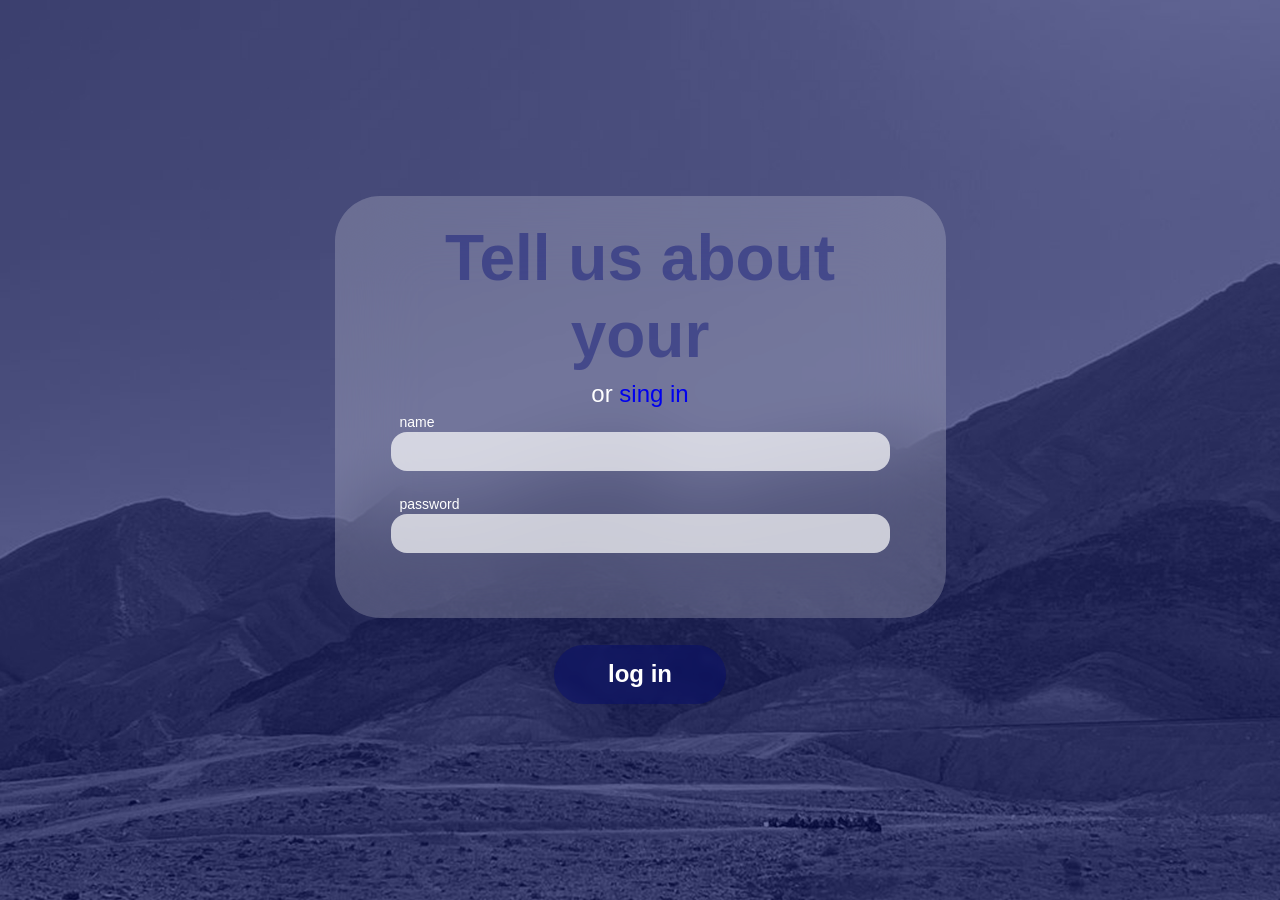
==== ui/character.html @ 6c336029 "html half (половина)" ====
<!DOCTYPE html>
<html lang="en">
<head>
    <meta charset="UTF-8">
    <title>Title</title>
    <link rel="stylesheet" href="style.css">  <!-- ← добавь это -->
</head>
<body>

<div id="login-section" class="login-signin-back">
  <div class="content-wrapper">

    <div class="login-card">
      <h1 class="login-title">Tell us about your </h1>
      <p class="login-subtitle">or <a class="signup-link" href="signup.html">sing in</a></p>

      <div class="input-group">
        <label class="input-label">name</label>
        <input type="text" class="input-field" aria-label="name" />
      </div>

      <div class="input-group">
        <label class="input-label">password</label>
        <input type="password" class="input-field" aria-label="password" />
      </div>
    </div>

    <button class="login-singup-btn">
      <span class="btn-text">log in</span>
    </button>
  </div>

</div>

</body>
</html>
---- ui/style.css ----
body {
  font-family: 'Inter', sans-serif;
  margin: 0;
  padding: 0;
  box-sizing: border-box;
  background-color: #000;
}

a {
  text-decoration: none;
}

*,
*::before,
*::after {
  box-sizing: inherit;
}



img {
  max-width: 100%;
  display: block;
}

button {
  border: none;
  background: none;
  cursor: pointer;
  font-family: inherit;
}

input {
  border: none;
  outline: none;
  font-family: inherit;
}



.login-signin-back {
  position: relative;
  width: 100%;
  min-height: 100vh;
  display: flex;
  justify-content: center;
  align-items: center;
  background-image: url("img/login_back.jpg");
  background-size: cover;
  background-position: center;
  background-repeat: no-repeat;
  overflow: hidden;
}

.content-wrapper {
  position: relative;
  z-index: 2;
  display: flex;
  flex-direction: column;
  align-items: center;
  gap: 27px;
  width: 100%;
  max-width: 651px;
  padding: 20px;
}

/* Glassmorphism Card */
.login-card {
  width: 100%;
  background-color: rgba(255, 255, 255, 0.2);
  backdrop-filter: blur(40px);
  -webkit-backdrop-filter: blur(40px);
  border-radius: 45px;
  padding: 24px 56px 40px 56px;
  display: flex;
  flex-direction: column;
  align-items: center;
}

.login-title {
  font-family: 'Inter', sans-serif;
  font-weight: 700;
  font-size: 64px; /* Estimated from 77px height */
  line-height: 1.2;
  color: rgba(0, 8, 116, 0.4);
  margin: 0;
  text-align: center;
  width: 100%;
}

.login-subtitle {
  font-family: 'Inter', sans-serif;
  font-weight: 400;
  font-size: 24px; /* Estimated from 40px height */
  line-height: 40px;
  color: #ffffff;
  margin: 0 0 0 0; /* Spacing handled by flow */
  text-align: center;
  width: 100%;
}

/* Input Groups */
.input-group {
  width: 100%;
  height: 82px; /* Fixed height from design to maintain rhythm */
  display: flex;
  flex-direction: column;
  justify-content: flex-start;
  margin-top: 0;
}

.input-label {
  font-size: 14px;
  color: #ffffff;
  margin-bottom: 2px;
  margin-left: 9px; /* x position from design */
}

.input-field {
  width: 100%;
  height: 39px;
  background-color: rgba(255, 255, 255, 0.7);
  border-radius: 16px;
  padding: 0 16px;
  font-size: 16px;
  color: #333;
}

/* Login Button */
.login-singup-btn {
  display: flex;
  justify-content: center;
  align-items: center;
  width: 172px;
  height: 59px;
  background-color: rgba(0, 8, 116, 0.4);
  backdrop-filter: blur(4px);
  -webkit-backdrop-filter: blur(4px);
  border-radius: 68px;
  transition: background-color 0.3s ease;
}

.login-singup-btn:hover {
  background-color: rgba(0, 8, 116, 0.6);
}

.btn-text {
  font-family: 'Inter', sans-serif;
  font-weight: 700;
  font-size: 24px;
  color: #ffffff;
  text-transform: lowercase;
}

/* Responsive Adjustments */
@media (max-width: 768px) {
  .login-card {
    padding: 24px 30px 40px 30px;
    border-radius: 30px;
  }

  .login-title {
    font-size: 48px;
  }

  .content-wrapper {
    max-width: 90%;
  }
}
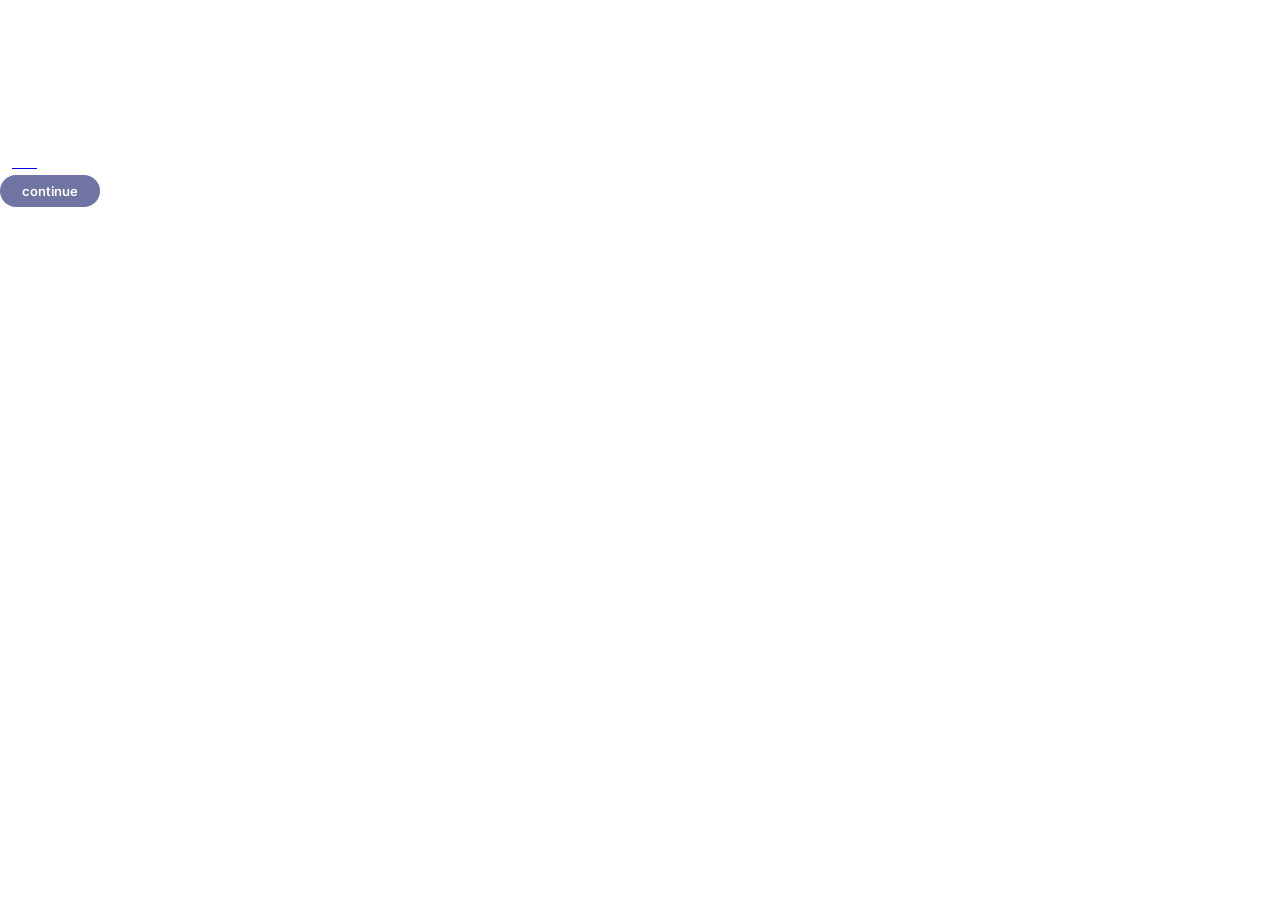
==== commit 44801d7d: "посрал в раковину" ====
--- a/ui/character.html
+++ b/ui/character.html
@@ -1,36 +1,26 @@
 <!DOCTYPE html>
 <html lang="en">
 <head>
-    <meta charset="UTF-8">
-    <title>Title</title>
-    <link rel="stylesheet" href="style.css">  <!-- ← добавь это -->
+  <meta charset="UTF-8">
+  <title>Character</title>
+  <link rel="stylesheet" href="style.css">
+  <script src="https://pyscript.net/releases/2024.1.1/core.js" type="module"></script>
 </head>
-<body>
+<body class="bg-map-img">
 
-<div id="login-section" class="login-signin-back">
-  <div class="content-wrapper">
-
-    <div class="login-card">
-      <h1 class="login-title">Tell us about your </h1>
-      <p class="login-subtitle">or <a class="signup-link" href="signup.html">sing in</a></p>
-
-      <div class="input-group">
-        <label class="input-label">name</label>
-        <input type="text" class="input-field" aria-label="name" />
-      </div>
-
-      <div class="input-group">
-        <label class="input-label">password</label>
-        <input type="password" class="input-field" aria-label="password" />
+  <div class="page-center">
+    <div class="event-card selected">
+      <div class="event-main">
+        <h1 class="panel-title">Answer some questions</h1>
       </div>
     </div>
-
-    <button class="login-singup-btn">
-      <span class="btn-text">log in</span>
-    </button>
+    <div class="event-list" id="questions-list"></div>
+    <div class="page-actions">
+      <a href="hobbies.html"><div class="filter-chip">back</div></a>
+      <a href="main.html"><div class="btn-join">continue</div></a>
+    </div>
   </div>
 
-</div>
-
+  <script type="py" src="questions.py"></script>
 </body>
 </html>
--- a/ui/style.css
+++ b/ui/style.css
@@ -1,169 +1,485 @@
-body {
+@import url('https://fonts.googleapis.com/css2?family=Inter:wght@400;500;600;700&display=swap');
+
+*, *::before, *::after { box-sizing: border-box; margin: 0; padding: 0; }
+
+:root {
+  --sidebar-w:   52px;
+  --panel-w:     390px;
+  --ease-slide:  cubic-bezier(0.77, 0, 0.18, 1);
+  --ease-expand: cubic-bezier(0.34, 1.06, 0.64, 1);
+  --dur: 0.5s;
+
+  /* ── Палитра ── */
+  --c-surface:   rgba(255, 255, 255, 0.20);   /* FFFFFF 20% — стекло, сайдбар    */
+  --c-accent:    rgba(191, 202, 255, 0.80);   /* BFCAFF 80% — акцент светлый     */
+  --c-deep:      rgba(0,   8,  116, 0.40);    /* 000874 40% — тёмно-синий фон    */
+  --c-overlay:   rgba(255, 255, 255, 0.45);   /* FFFFFF 45% — граница/разделитель*/
+  --c-text:      rgba(255, 255, 255, 1.00);   /* FFFFFF      — основной текст    */
+  --c-dark:      rgba(0,   0,   0,  0.10);    /* 000000 10% — тёмная подложка    */
+  --c-muted:     rgba(255, 255, 255, 0.40);   /* FFFFFF 40% — второстепенный текст*/
+  --c-blue:      rgba(7,   49, 255, 0.20);    /* 0731FF 20% — синий акцент       */
+  --c-btn:       rgba(0,   8,   92, 0.56);    /* 00085C 56% — кнопки join/active  */
+
+  /* ── Алиасы для удобства ── */
+  --glass-bg:     var(--c-surface);
+  --glass-border: var(--c-overlay);
+  --glass-blur:   20px;
+  --text:         var(--c-text);
+  --muted:        var(--c-muted);
+  --dimmed:       rgba(255, 255, 255, 0.28);
+}
+
+html, body {
+  height: 100%; width: 100%;
+  overflow: hidden;
   font-family: 'Inter', sans-serif;
-  margin: 0;
-  padding: 0;
-  box-sizing: border-box;
-  background-color: #000;
-}
-
-a {
-  text-decoration: none;
-}
-
-*,
-*::before,
-*::after {
-  box-sizing: inherit;
-}
-
-
-
-img {
-  max-width: 100%;
-  display: block;
-}
-
-button {
-  border: none;
-  background: none;
+  color: var(--text);
+}
+
+/* ── Карта ────────────────────────────────────────────── */
+#map { position: fixed; inset: 0; z-index: 0; }
+.leaflet-container { outline: none; }
+
+/* ── Градиент ─────────────────────────────────────────── */
+body::after {
+  content: '';
+  position: fixed;
+  top: 0; bottom: 0;
+  left: var(--sidebar-w);
+  width: calc(var(--panel-w) + 220px);
+  background: linear-gradient(
+    to right,
+    rgba(0, 8, 116, 0.72) 0%,
+    rgba(0, 8, 116, 0.38) 45%,
+    rgba(0, 8, 116, 0.00) 100%
+  );
+  pointer-events: none;
+  z-index: 150;
+  opacity: 0;
+  transform: translateX(-100%);
+  transition: opacity var(--dur) var(--ease-slide),
+              transform var(--dur) var(--ease-slide);
+}
+body.panel-1-open::after {
+  opacity: 1;
+  transform: translateX(0);
+}
+
+/* ── Sidebar ──────────────────────────────────────────── */
+.sidebar {
+  position: fixed;
+  inset: 0 auto 0 0;
+  width: var(--sidebar-w);
+  background: var(--glass-bg);
+  backdrop-filter: blur(var(--glass-blur));
+  -webkit-backdrop-filter: blur(var(--glass-blur));
+  border-right: 1px solid var(--glass-border);
+  z-index: 500;
+  display: flex;
+  align-items: center;
+  justify-content: center;
+}
+
+.btn-bar {
+  display: flex;
+  flex-direction: column;
+  align-items: center;
+  gap: 8px;
+}
+
+.nav-btn {
+  display: flex;
+  align-items: center;
+  justify-content: center;
+  width: 36px; height: 36px;
+  border-radius: 10px;
   cursor: pointer;
-  font-family: inherit;
-}
-
-input {
+  color: var(--c-muted);
+  background: transparent;
   border: none;
   outline: none;
-  font-family: inherit;
-}
-
-
-
-.login-signin-back {
+  user-select: none;
+  -webkit-user-select: none;
+  -webkit-tap-highlight-color: transparent;
+  transition: color .2s, background .2s, transform .15s;
+}
+.nav-btn:hover {
+  color: var(--c-text);
+  background: var(--c-blue);
+  transform: scale(1.08);
+}
+.nav-btn.active {
+  color: #fff;
+  background: var(--c-btn);
+  box-shadow: 0 2px 12px rgba(0,0,0,0.18),
+              inset 0 1px 0 rgba(255,255,255,0.12);
+}
+
+/* ── Panels ───────────────────────────────────────────── */
+.panel {
+  position: fixed;
+  top: 0;
+  left: var(--sidebar-w);
+  height: 100vh;
+  width: calc(100vw - var(--sidebar-w));
+  transform: translateX(-100%);
+  transition: transform var(--dur) var(--ease-slide);
+  z-index: 200;
+  display: flex;
+  align-items: stretch;
+  pointer-events: none;
+}
+.panel.open {
+  transform: translateX(0);
+  pointer-events: all;
+}
+
+.panel--narrow {
+  width: var(--panel-w);
+  background: transparent;
+}
+
+#panel-2, #panel-3, #panel-4 {
+  background: rgba(0, 8, 116, 0.45);
+  backdrop-filter: blur(24px);
+  -webkit-backdrop-filter: blur(24px);
+  border-right: 1px solid var(--glass-border);
+}
+
+/* ── Panel inner ──────────────────────────────────────── */
+.panel-inner {
+  width: 100%;
+  display: flex;
+  flex-direction: column;
+  opacity: 0;
+  transform: translateX(-20px);
+  transition: opacity .4s .12s ease, transform .4s .1s var(--ease-slide);
+  overflow: hidden;
+  height: 100%;
+}
+.panel.open .panel-inner { opacity: 1; transform: translateX(0); }
+
+.panel-inner--full {
+  padding: 72px 64px;
+  gap: 20px;
+  justify-content: center;
+  height: auto;
+}
+
+/* ── Список карточек ──────────────────────────────────── */
+.event-list {
+  list-style: none;
+  display: flex;
+  flex-direction: column;
+  overflow-y: auto;
+  flex: 1;
+  min-height: 0;
+  padding: 16px 14px 24px 14px;
+  gap: 10px;
+}
+.event-list::-webkit-scrollbar { width: 3px; }
+.event-list::-webkit-scrollbar-thumb {
+  background: rgba(255,255,255,0.15);
+  border-radius: 2px;
+}
+
+/* ══════════════════════════════════════════════════════
+   КАРТОЧКА
+   ══════════════════════════════════════════════════════ */
+.event-card {
+  border-radius: 16px;
+  cursor: pointer;
+  /* полупрозрачный серо-синий фон как на референсе */
+  background: var(--c-surface);
+  backdrop-filter: blur(12px);
+  -webkit-backdrop-filter: blur(12px);
+  border: 1px solid rgba(255,255,255,0.14);
+
+  /* анимация появления при открытии панели */
+  opacity: 0;
+  transform: translateY(12px) scale(0.97);
+  transition:
+    opacity    .35s ease,
+    transform  .38s var(--ease-expand),
+    background .22s ease,
+    border-color .22s ease,
+    box-shadow .22s ease;
+
+  /* overflow visible — иначе expandable обрезается */
+  overflow: visible;
+}
+
+/* stagger появления */
+.panel.open .event-card:nth-child(1) { opacity:1; transform:none; transition-delay: .08s; }
+.panel.open .event-card:nth-child(2) { opacity:1; transform:none; transition-delay: .15s; }
+.panel.open .event-card:nth-child(3) { opacity:1; transform:none; transition-delay: .22s; }
+.panel.open .event-card:nth-child(4) { opacity:1; transform:none; transition-delay: .29s; }
+.panel.open .event-card:nth-child(5) { opacity:1; transform:none; transition-delay: .36s; }
+
+/* ── HOVER — намёк на разворот ────────────────────────── */
+.event-card:hover {
+  background: rgba(191, 202, 255, 0.18);
+  border-color: var(--c-overlay);
+  box-shadow: 0 6px 24px rgba(0,0,0,0.14);
+  transform: scale(1.015);
+}
+/* hover — дополнительный контент чуть приоткрывается */
+.event-card:hover .event-expandable {
+  max-height: 28px;
+  opacity: 0.5;
+}
+
+/* ── ACTIVE — полный разворот ─────────────────────────── */
+.event-card.selected {
+  background: rgba(191, 202, 255, 0.22);
+  border-color: var(--c-accent);
+  box-shadow: 0 8px 32px rgba(0,0,0,0.20);
+  transform: scale(1.0);
+}
+.event-card.selected .event-expandable {
+  max-height: 300px;
+  opacity: 1;
+}
+.event-card.selected .event-dot {
+  background: #fff;
+  box-shadow: 0 0 6px rgba(255,255,255,0.55);
+}
+
+/* ── Основной контент (всегда виден) ─────────────────── */
+.event-main {
+  padding: 16px 18px 14px 18px;
+}
+
+.event-header {
+  display: flex;
+  align-items: center;
+  gap: 7px;
+  margin-bottom: 5px;
+}
+
+.event-dot {
+  width: 8px; height: 8px;
+  border-radius: 50%;
+  background: rgba(255,255,255,0.65);
+  flex-shrink: 0;
+  transition: background .25s, box-shadow .25s;
+}
+
+.event-author {
+  font-size: 12px;
+  font-weight: 500;
+  color: var(--muted);
+}
+
+.event-title {
+  font-size: 18px;
+  font-weight: 700;
+  color: #fff;
+  line-height: 1.18;
+  margin-bottom: 6px;
+}
+
+.event-meta {
+  display: flex;
+  flex-direction: column;
+  gap: 2px;
+}
+
+.event-tags  { font-size: 12px; color: var(--muted); }
+.event-time  { font-size: 12px; color: var(--muted); font-weight: 500; }
+.event-place { font-size: 12px; color: var(--dimmed); }
+
+/* ── Разворачиваемый блок ─────────────────────────────── */
+/* скрыт по умолчанию, плавно раскрывается */
+.event-expandable {
+  max-height: 0;
+  opacity: 0;
+  overflow: hidden;
+  transition:
+    max-height .45s var(--ease-expand),
+    opacity    .35s ease;
+  padding: 0 18px;
+}
+
+/* отступ снизу появляется вместе с контентом */
+.event-card.selected .event-expandable {
+  padding-bottom: 16px;
+}
+
+.event-desc {
+  font-size: 11px;
+  color: var(--dimmed);
+  line-height: 1.55;
+  margin-bottom: 12px;
+  margin-top: 2px;
+}
+
+/* участники */
+.event-participants {
+  display: flex;
+  flex-direction: column;
+  gap: 6px;
+  margin-bottom: 12px;
+}
+
+.participant {
+  display: flex;
+  align-items: center;
+  gap: 10px;
+  background: var(--c-dark);
+  border-radius: 24px;
+  padding: 5px 14px 5px 7px;
+}
+
+.participant-avatar {
+  width: 24px; height: 24px;
+  border-radius: 50%;
+  background: var(--c-overlay);
+  flex-shrink: 0;
+}
+/* последний — тёмный как на референсе */
+.participant:last-child .participant-avatar {
+  background: var(--c-btn);
+}
+
+.participant-name {
+  font-size: 13px;
+  font-weight: 500;
+  color: #fff;
+}
+
+/* кнопка join */
+.btn-join {
+  background: var(--c-btn);
+  color: #fff;
+  border: none; outline: none;
+  border-radius: 20px;
+  padding: 8px 22px;
+  font-size: 13px;
+  font-weight: 600;
+  font-family: 'Inter', sans-serif;
+  cursor: pointer;
+  transition: background .2s, transform .15s;
+  display: inline-block;
+}
+.btn-join:hover {
+  background: rgba(0, 8, 92, 0.80);
+  transform: scale(1.04);
+}
+
+/* ── Полные панели ────────────────────────────────────── */
+.panel-tag {
+  display: flex; align-items: baseline; gap: 8px;
+  font-size: 10px; letter-spacing: 0.28em; text-transform: uppercase; font-weight: 700;
+  color: rgba(255,255,255,0.38);
+}
+.tag-sep { opacity: 0.4; }
+.panel-title {
+  font-size: clamp(52px, 6.5vw, 96px);
+  font-weight: 700; line-height: 0.95; color: #fff;
+}
+.panel-deco {
+  width: 0; height: 2px; border-radius: 1px;
+  transition: width .6s .45s ease;
+}
+.panel.open .panel-deco { width: 44px; }
+.panel-deco--2, .panel-deco--3, .panel-deco--4 { background: rgba(255,255,255,0.35); }
+.panel-text { font-size: 14px; line-height: 1.75; color: rgba(255,255,255,0.42); }
+
+/* ── Leaflet ──────────────────────────────────────────── */
+.leaflet-popup-content-wrapper {
+  background: rgba(255,255,255,0.88) !important;
+  backdrop-filter: blur(12px) !important;
+  border-radius: 12px !important;
+  box-shadow: 0 4px 24px rgba(0,0,0,0.14) !important;
+  font-family: 'Inter', sans-serif !important;
+  color: #1a1a2e !important;
+  border: 1px solid var(--c-overlay) !important;
+}
+.leaflet-popup-tip { background: rgba(255,255,255,0.88) !important; }
+.leaflet-popup-close-button { color: #888 !important; }
+
+/* ── Шапка панели: поиск + фильтры ──────────────────── */
+.panel-header {
+  display: flex;
+  flex-direction: column;
+  gap: 8px;
+  padding: 14px 14px 10px 14px;
+  background: var(--c-surface);
+  backdrop-filter: blur(var(--glass-blur));
+  -webkit-backdrop-filter: blur(var(--glass-blur));
+  border-bottom: 1px solid rgba(255,255,255,0.10);
+  flex-shrink: 0;
+}
+
+/* ── Поиск ───────────────────────────────────────────── */
+.search-wrap {
   position: relative;
+  display: flex;
+  align-items: center;
+}
+
+.search-icon {
+  position: absolute;
+  left: 12px;
+  color: var(--c-muted);
+  pointer-events: none;
+  flex-shrink: 0;
+}
+
+.search-input {
   width: 100%;
-  min-height: 100vh;
-  display: flex;
-  justify-content: center;
-  align-items: center;
-  background-image: url("img/login_back.jpg");
-  background-size: cover;
-  background-position: center;
-  background-repeat: no-repeat;
-  overflow: hidden;
-}
-
-.content-wrapper {
-  position: relative;
-  z-index: 2;
-  display: flex;
-  flex-direction: column;
-  align-items: center;
-  gap: 27px;
-  width: 100%;
-  max-width: 651px;
-  padding: 20px;
-}
-
-/* Glassmorphism Card */
-.login-card {
-  width: 100%;
-  background-color: rgba(255, 255, 255, 0.2);
-  backdrop-filter: blur(40px);
-  -webkit-backdrop-filter: blur(40px);
-  border-radius: 45px;
-  padding: 24px 56px 40px 56px;
-  display: flex;
-  flex-direction: column;
-  align-items: center;
-}
-
-.login-title {
+  background: rgba(255,255,255,0.10);
+  border: 1px solid rgba(255,255,255,0.14);
+  border-radius: 20px;
+  padding: 8px 14px 8px 34px;
   font-family: 'Inter', sans-serif;
-  font-weight: 700;
-  font-size: 64px; /* Estimated from 77px height */
-  line-height: 1.2;
-  color: rgba(0, 8, 116, 0.4);
-  margin: 0;
-  text-align: center;
-  width: 100%;
-}
-
-.login-subtitle {
+  font-size: 12px;
+  color: var(--c-text);
+  outline: none;
+  transition: background .2s, border-color .2s;
+}
+
+.search-input::placeholder {
+  color: var(--c-muted);
+}
+
+.search-input:focus {
+  background: rgba(255,255,255,0.16);
+  border-color: rgba(255,255,255,0.28);
+}
+
+/* ── Фильтры ─────────────────────────────────────────── */
+.filter-bar {
+  display: flex;
+  flex-wrap: wrap;
+  gap: 6px;
+}
+
+.filter-chip {
   font-family: 'Inter', sans-serif;
-  font-weight: 400;
-  font-size: 24px; /* Estimated from 40px height */
-  line-height: 40px;
-  color: #ffffff;
-  margin: 0 0 0 0; /* Spacing handled by flow */
-  text-align: center;
-  width: 100%;
-}
-
-/* Input Groups */
-.input-group {
-  width: 100%;
-  height: 82px; /* Fixed height from design to maintain rhythm */
-  display: flex;
-  flex-direction: column;
-  justify-content: flex-start;
-  margin-top: 0;
-}
-
-.input-label {
-  font-size: 14px;
-  color: #ffffff;
-  margin-bottom: 2px;
-  margin-left: 9px; /* x position from design */
-}
-
-.input-field {
-  width: 100%;
-  height: 39px;
-  background-color: rgba(255, 255, 255, 0.7);
-  border-radius: 16px;
-  padding: 0 16px;
-  font-size: 16px;
-  color: #333;
-}
-
-/* Login Button */
-.login-singup-btn {
-  display: flex;
-  justify-content: center;
-  align-items: center;
-  width: 172px;
-  height: 59px;
-  background-color: rgba(0, 8, 116, 0.4);
-  backdrop-filter: blur(4px);
-  -webkit-backdrop-filter: blur(4px);
-  border-radius: 68px;
-  transition: background-color 0.3s ease;
-}
-
-.login-singup-btn:hover {
-  background-color: rgba(0, 8, 116, 0.6);
-}
-
-.btn-text {
-  font-family: 'Inter', sans-serif;
-  font-weight: 700;
-  font-size: 24px;
-  color: #ffffff;
-  text-transform: lowercase;
-}
-
-/* Responsive Adjustments */
-@media (max-width: 768px) {
-  .login-card {
-    padding: 24px 30px 40px 30px;
-    border-radius: 30px;
-  }
-
-  .login-title {
-    font-size: 48px;
-  }
-
-  .content-wrapper {
-    max-width: 90%;
-  }
-}
+  font-size: 11px;
+  font-weight: 500;
+  padding: 4px 11px;
+  border-radius: 20px;
+  cursor: pointer;
+  background: rgba(255,255,255,0.10);
+  border: 1px solid rgba(255,255,255,0.14);
+  color: var(--c-muted);
+  user-select: none;
+  -webkit-user-select: none;
+  transition: background .18s, border-color .18s, color .18s;
+  white-space: nowrap;
+}
+
+.filter-chip:hover {
+  background: var(--c-blue);
+  border-color: rgba(255,255,255,0.22);
+  color: var(--c-text);
+}
+
+.filter-chip.active {
+  background: var(--c-btn);
+  border-color: var(--c-accent);
+  color: var(--c-text);
+}
